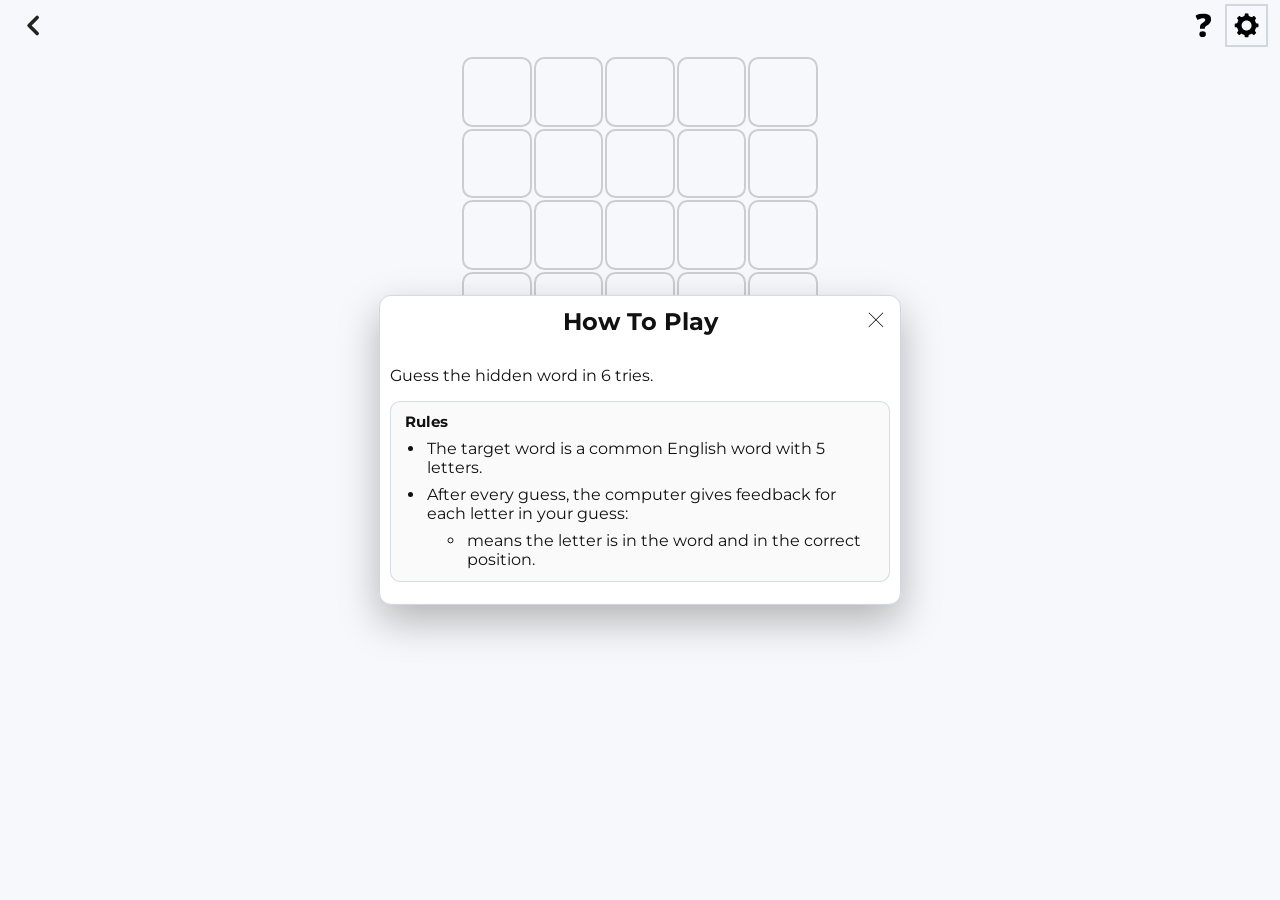
==== game.html @ 474e6b92 "Set up settings and how-to menus and add dark mode key creation for seed number storage key added to" ====
<!DOCTYPE html>
<html lang="en">

<head>
  <meta charset="UTF-8">
  <meta name="viewport" content="width=device-width, initial-scale=1.0">
  <title>Cryptle-Medium</title>
  <link rel="icon" href="assets/crakkle.svg" type="image/svg+xml">
  <link rel="stylesheet" href="styles/index.css">
  <link rel="stylesheet" href="styles/game_styles.css">
  <script src="scripts/game_logic.js" defer></script>
  <script src="scripts/game_visuals.js" defer></script>
</head>

<body>
  <div class="container">
    <div class="game-container">
      <header class="toolbar-header">
        <section class="toolbar-section">
          <a class="back-button" href="index.html" aria-label="Back to home">
            <svg class="back-button-icon" viewBox="0 0 24 24" aria-hidden="true" focusable="false">
              <path d="M14.5 6.5 9 12l5.5 5.5" fill="none" stroke-linecap="round" stroke-linejoin="round" stroke-width="2.5" />
            </svg>
          </a>
          <div class="toolbar-actions">
            <div class="how-to-modal">
              <button class="how-to-question-mark-button" id="how-to-question-mark-button" type="button" aria-label="Open how to modal"
                aria-haspopup="dialog" aria-expanded="false" aria-controls="how-to-dropdown">
                <img class="how-to-question-mark-icon" src="assets/question-mark.svg" alt="" aria-hidden="true">
              </button>
              <div class="how-to-dropdown hidden" id="how-to-dropdown" role="dialog" aria-modal="true" aria-labelledby="how-to-title" aria-hidden="true">
                <button class="settings-close-button" id="how-to-close-button" type="button" aria-label="Close how to modal">
                  <img class="settings-close-icon" src="assets/X.svg" alt="" aria-hidden="true">
                </button>
                <h2 id="how-to-title">How To Play</h2>
                <div class="modal-copy"></div>
                <p class="modal-intro">Guess the hidden word in 6 tries.</p>
                <section class="instruction-section" aria-labelledby="how-to-rules-title">
                  <h3 class="instruction-heading" id="how-to-rules-title">Rules</h3>
                  <ul class="instruction-list">
                    <li>The target word is a common English word with 5 letters.</li>
                    <li>After every guess, the computer gives feedback for each letter in your guess:</li>
                    <ul class="feedback-list">
                      <li><span class="instruction-letter-tile" data-state="correct" aria-hidden="true"></span> means the letter is in the word and in the correct position.</li>
                    </ul>
                  </ul>
                </section>
              </div>
            </div>
            <div class="settings-menu">
              <button class="settings-cog-button" id="settings-cog-button" type="button" aria-label="Open settings menu"
                aria-haspopup="dialog" aria-expanded="false" aria-controls="settings-dropdown">
                <img class="settings-cog-icon" src="assets/settings-cog.svg" alt="" aria-hidden="true">
              </button>
              <div class="settings-dropdown hidden" id="settings-dropdown" role="dialog" aria-modal="true" aria-labelledby="settings-title" aria-hidden="true">
                <button class="settings-close-button" id="settings-close-button" type="button" aria-label="Close settings menu">
                  <img class="settings-close-icon" src="assets/X.svg" alt="" aria-hidden="true">
                </button>
                <h2 id="settings-title">Settings</h2>
                <label class="settings-option" for="dark-mode-toggle">
                  <span>Dark mode</span>
                  <input id="dark-mode-toggle" type="checkbox">
                </label>
              </div>
            </div>
          </div>
        </section>
      </header>
      <main class="game-module">
        <div class="game-board-container">
          <div class="game-board">
            <div class="game-row" id="row-1">
              <div class="game-tile-container">
                <div class="game-tile" data-state="empty"></div>
              </div>
              <div class="game-tile-container">
                <div class="game-tile" data-state="empty"></div>
              </div>
              <div class="game-tile-container">
                <div class="game-tile" data-state="empty"></div>
              </div>
              <div class="game-tile-container">
                <div class="game-tile" data-state="empty"></div>
              </div>
              <div class="game-tile-container">
                <div class="game-tile" data-state="empty"></div>
              </div>
            </div>
            <div class="game-row" id="row-2">
              <div class="game-tile-container">
                <div class="game-tile" data-state="empty"></div>
              </div>
              <div class="game-tile-container">
                <div class="game-tile" data-state="empty"></div>
              </div>
              <div class="game-tile-container">
                <div class="game-tile" data-state="empty"></div>
              </div>
              <div class="game-tile-container">
                <div class="game-tile" data-state="empty"></div>
              </div>
              <div class="game-tile-container">
                <div class="game-tile" data-state="empty"></div>
              </div>
            </div>
            <div class="game-row" id="row-3">
              <div class="game-tile-container">
                <div class="game-tile" data-state="empty"></div>
              </div>
              <div class="game-tile-container">
                <div class="game-tile" data-state="empty"></div>
              </div>
              <div class="game-tile-container">
                <div class="game-tile" data-state="empty"></div>
              </div>
              <div class="game-tile-container">
                <div class="game-tile" data-state="empty"></div>
              </div>
              <div class="game-tile-container">
                <div class="game-tile" data-state="empty"></div>
              </div>
            </div>
            <div class="game-row" id="row-4">
              <div class="game-tile-container">
                <div class="game-tile" data-state="empty"></div>
              </div>
              <div class="game-tile-container">
                <div class="game-tile" data-state="empty"></div>
              </div>
              <div class="game-tile-container">
                <div class="game-tile" data-state="empty"></div>
              </div>
              <div class="game-tile-container">
                <div class="game-tile" data-state="empty"></div>
              </div>
              <div class="game-tile-container">
                <div class="game-tile" data-state="empty"></div>
              </div>
            </div>
            <div class="game-row" id="row-5">
              <div class="game-tile-container">
                <div class="game-tile" data-state="empty"></div>
              </div>
              <div class="game-tile-container">
                <div class="game-tile" data-state="empty"></div>
              </div>
              <div class="game-tile-container">
                <div class="game-tile" data-state="empty"></div>
              </div>
              <div class="game-tile-container">
                <div class="game-tile" data-state="empty"></div>
              </div>
              <div class="game-tile-container">
                <div class="game-tile" data-state="empty"></div>
              </div>
            </div>
          </div>
        </div>
      </main>
    </div>
  </div>
</body>
---- styles/index.css ----
@import url('https://fonts.googleapis.com/css2?family=Montserrat:ital,wght@0,100..900;1,100..900&display=swap');

:root {
  font-family: 'Montserrat', serif;
  font-size: 16px;
  --crakkle-icon: url('../assets/crakkle.svg');
  --color-background: #78c79b;
  --game-color-background: #f6f8fb;
  --game-text-color: #111111;
  --icon-color: #222222;
  --settings-surface-color: #ffffff;
  --settings-border-color: #d0d7de;
  --settings-text-color: #111111;
  --settings-hover-color: #f5f6f8;
  --empty-tile-color: #cbcdd1;

  /* Spacing variables */
  --vertical-spacing-0-5: 4px;
  --horizontal-spacing-0-5: 4px;
  --vertical-spacing-2: 16px;
  --horizontal-spacing-2: 16px;
  --vertical-spacing-1-5: 12px;
  --header-height: 40px;
  --header-toolbar-height: 50px;
  --header-padding-x: var(--horizontal-spacing-2);
  --game-max-width: 500px;
  --board-width: min(300px, 100vw);

  /* Button styles */
  --bg-btn-primary: #000000;
  --text-btn-primary: #ffffff;
  --sm-btn-bg-color: #e45c5c;
  --sm-btn-border-color: #aa3636;
  --sm-btn-text-color: #f8f7f7;
  --share-btn-color: #57C643;
  --share-border-color: #47A740;
}

@media (min-width: 768px) {
  :root {
    --board-width: 360px;
  }
}

:root[data-theme="dark"] {
  --game-color-background: #12161c;
  --game-text-color: #f0f3f8;
  --settings-surface-color: #1d2630;
  --settings-border-color: #34475a;
  --box-border-color: #a3afba;
  --settings-text-color: #f0f3f8;
  --settings-hover-color: #253242;
  --settings-cog-color: #f0f3f8;
  --empty-tile-color: #4a5664;
  --empty-peg-color: #212932;
  --white-peg-border: #c9d5e1;
  --grey-peg-color: #455365;
  --grey-peg-border: #424e5d;
  --sm-btn-text-color: #939292;
  --sm-btn-border-color: #858585;
}
---- styles/game_styles.css ----
html {
  height: 100%;
}

body {
  height: 100%;
  background-color: var(--game-color-background);
  color: var(--game-text-color);
  margin: 0;
  padding: 0;
  overflow-y: auto;
}

body.modal-open {
  overflow: hidden;
  overscroll-behavior: none;
}

div {
  margin: 0;
  padding: 0;
  border: 0;
  font-size: 100%;
  font: inherit;
  vertical-align: baseline;
}

/* Header Section */

header {
  display: block;
}

.toolbar-header {
  width: 100%;
  height: var(--header-toolbar-height);
  display: flex;
  align-items: center;
}

.toolbar-section {
  height: 48px;
  width: 100%;
  display: flex;
  align-items: center;
  justify-content: space-between;
  padding: 0 var(--horizontal-spacing-2);
  position: relative;
}

.toolbar-actions {
  display: flex;
  align-items: center;
  gap: 8px;
}

.back-button,
.how-to-modal,
.settings-menu {
  position: relative;
}

.back-button,
.settings-cog-button,
.how-to-question-mark-button {
  width: 35px;
  height: 35px;
  border: 0;
  border-radius: 0;
  background: transparent;
  color: var(--icon-color);
  display: inline-flex;
  justify-content: center;
  align-items: center;
  cursor: pointer;
  padding: 0;
}

.back-button {
  text-decoration: none;
}

.back-button-icon {
  width: 35px;
  height: 35px;
  display: block;
  stroke: currentColor;
}

.settings-cog-icon,
.how-to-question-mark-icon {
  width: 25px;
  height: 25px;
  display: block;
}

/* Settings styles */

:root[data-theme="dark"] .settings-cog-icon,
:root[data-theme="dark"] .how-to-question-mark-icon {
  filter: brightness(0) invert(1);
}

.back-button:focus-visible,
.settings-cog-button:focus-visible,
.how-to-question-mark-button:focus-visible {
  outline: 2px solid var(--settings-border-color);
  outline-offset: 2px;
}

.how-to-dropdown,
.settings-dropdown {
  position: fixed;
  top: 50%;
  left: 50%;
  transform: translate(-50%, -50%);
  width: min(500px, calc(100vw - 32px));
  background-color: var(--settings-surface-color);
  border: 1px solid var(--settings-border-color);
  border-radius: 12px;
  box-shadow: 0 16px 40px rgba(0, 0, 0, 0.28);
  color: var(--settings-text-color);
  z-index: 200;
  padding: 12px 10px 22px;
  max-height: min(80dvh, 720px);
  overflow-y: auto;
  overscroll-behavior: contain;
  -ms-overflow-style: none;
  scrollbar-width: none;
}

.how-to-dropdown::-webkit-scrollbar,
.settings-dropdown::-webkit-scrollbar {
  display: none;
}

.hidden {
  display: none !important;
}

.settings-close-button {
  position: absolute;
  top: 10px;
  right: 10px;
  width: 28px;
  height: 28px;
  border: 0;
  background: transparent;
  display: inline-flex;
  justify-content: center;
  align-items: center;
  cursor: pointer;
  padding: 0;
}

.settings-close-icon {
  width: 16px;
  height: 16px;
  display: block;
}

:root[data-theme="dark"] .settings-close-icon {
  filter: brightness(0) invert(1);
}

.settings-close-button:focus-visible {
  outline: 2px solid var(--settings-border-color);
  outline-offset: 2px;
}

.settings-option {
  display: flex;
  justify-content: space-between;
  align-items: center;
  gap: 8px;
  padding: 10px 12px;
  cursor: pointer;
  user-select: none;
}

.settings-option:hover {
  background: var(--settings-hover-color);
}

.settings-option-copy {
  display: flex;
  flex-direction: column;
  align-items: flex-start;
  gap: 2px;
}

.settings-option-title {
  line-height: 1.2;
}

.settings-option-subtitle {
  font-size: 0.8rem;
  line-height: 1.2;
  opacity: 0.8;
}

.settings-option input[type="checkbox"] {
  width: 16px;
  height: 16px;
}

.settings-link-button {
  width: 100%;
  border: 0;
  background: transparent;
  color: inherit;
  font: inherit;
  text-align: left;
}

.how-to-dropdown h2,
.settings-dropdown h2 {
  text-align: center;
  margin: 0 40px 12px;
  line-height: 1.15;
}

.settings-link-button:focus-visible,
.settings-option input[type="checkbox"]:focus-visible {
  outline: 2px solid var(--settings-border-color);
  outline-offset: 2px;
}

.modal-copy {
  display: grid;
  gap: 16px;
  padding: 0 16px 2px;
  line-height: 1.55;
}

.modal-copy p {
  margin: 0;
}

.modal-intro {
  max-width: 38ch;
  font-size: 1rem;
}

.instruction-section {
  display: grid;
  gap: 8px;
  padding: 12px 14px;
  border: 1px solid color-mix(in srgb, var(--settings-border-color) 82%, transparent);
  border-radius: 10px;
  background: color-mix(in srgb, var(--settings-hover-color) 50%, transparent);
}

.instruction-heading {
  margin: 0;
  font-size: 0.92rem;
  font-weight: 700;
  line-height: 1.2;
}

.instruction-list {
  margin: 0;
  padding-left: 20px;
  display: grid;
  gap: 8px;
}

.instruction-list li {
  padding-left: 2px;
}

.instruction-legend {
  display: grid;
  grid-template-columns: repeat(auto-fit, minmax(180px, 1fr));
  gap: 10px 12px;
  margin-top: 4px;
}

.instruction-legend-item {
  display: flex;
  align-items: center;
  gap: 10px;
  min-width: 0;
}

.instruction-tile,
.instruction-ship-tile {
  width: 22px;
  aspect-ratio: 1 / 1;
  display: inline-flex;
  box-sizing: border-box;
  border-radius: 15%;
  flex: 0 0 auto;
  vertical-align: text-bottom;
  margin: 0 4px;
}

.instruction-tile[data-state="miss"] {
  border: 2px solid var(--miss-tile-color);
  background-color: var(--miss-tile-bg-color);
}

.instruction-tile[data-state="hit"] {
  border: 2px solid var(--hit-tile-color);
  background-color: var(--hit-tile-bg-color);
}

.instruction-ship-tile[data-state="not-found"] {
  border: 2px solid var(--ship-nf-color);
  background-color: var(--ship-nf-bg-color);
}

.instruction-ship-tile[data-state="alive"] {
  border: 2px solid var(--alive-color);
  background-color: var(--alive-bg-color);
}

/* Game Board Styles */

.container {
  flex: 1;
  display: flex;
  flex-direction: column;
  width: 100%;
}

.game-container {
  position: relative;
  min-height: 100dvh;
}

.game-container,
.game-tile,
.game-action-button,
.back-button,
.settings-cog-button,
.how-to-question-mark-button,
.settings-close-button {
  touch-action: manipulation;
}

.game-module {
  width: 100%;
  max-width: var(--game-max-width);
  margin: 5px auto 5px;
  display: flex;
  flex-direction: column;
  min-height: calc(100dvh - var(--header-toolbar-height) - 10px);
}

.game-board-container {
  display: flex;
  justify-content: center;
  align-items: flex-start;
  overflow: hidden;
  margin-bottom: 4px;
}

.game-board {
  display: grid;
  grid-template-rows: repeat(5, 1fr);
  grid-gap: 2px;
  padding: 2px;
  box-sizing: border-box;
  width: var(--board-width);
}

.game-board.is-disabled {
  pointer-events: none;
}

.game-row {
  display: grid;
  grid-gap: 2px;
  grid-template-columns: repeat(5, 1fr);
}

.game-tile-container {
  display: block;
  perspective: 500px;
}

.game-tile {
  width: 100%;
  aspect-ratio: 1 / 1;
  display: inline-flex;
  justify-content: center;
  align-items: center;
  vertical-align: middle;
  box-sizing: border-box;
  user-select: none;
  border-radius: 15%;
  cursor: pointer;
  transform: scale(1);
  transform-style: preserve-3d;
  backface-visibility: hidden;
  transition: transform 140ms ease, box-shadow 140ms ease;
}

.game-tile[data-state="empty"] {
  border: 2px solid var(--empty-tile-color);
  background-color: var(--empty-tile-bg-color);
}

.game-tile.is-selected {
  box-shadow: inset 0 0 0 2px rgba(255, 255, 255, 0.45);
}
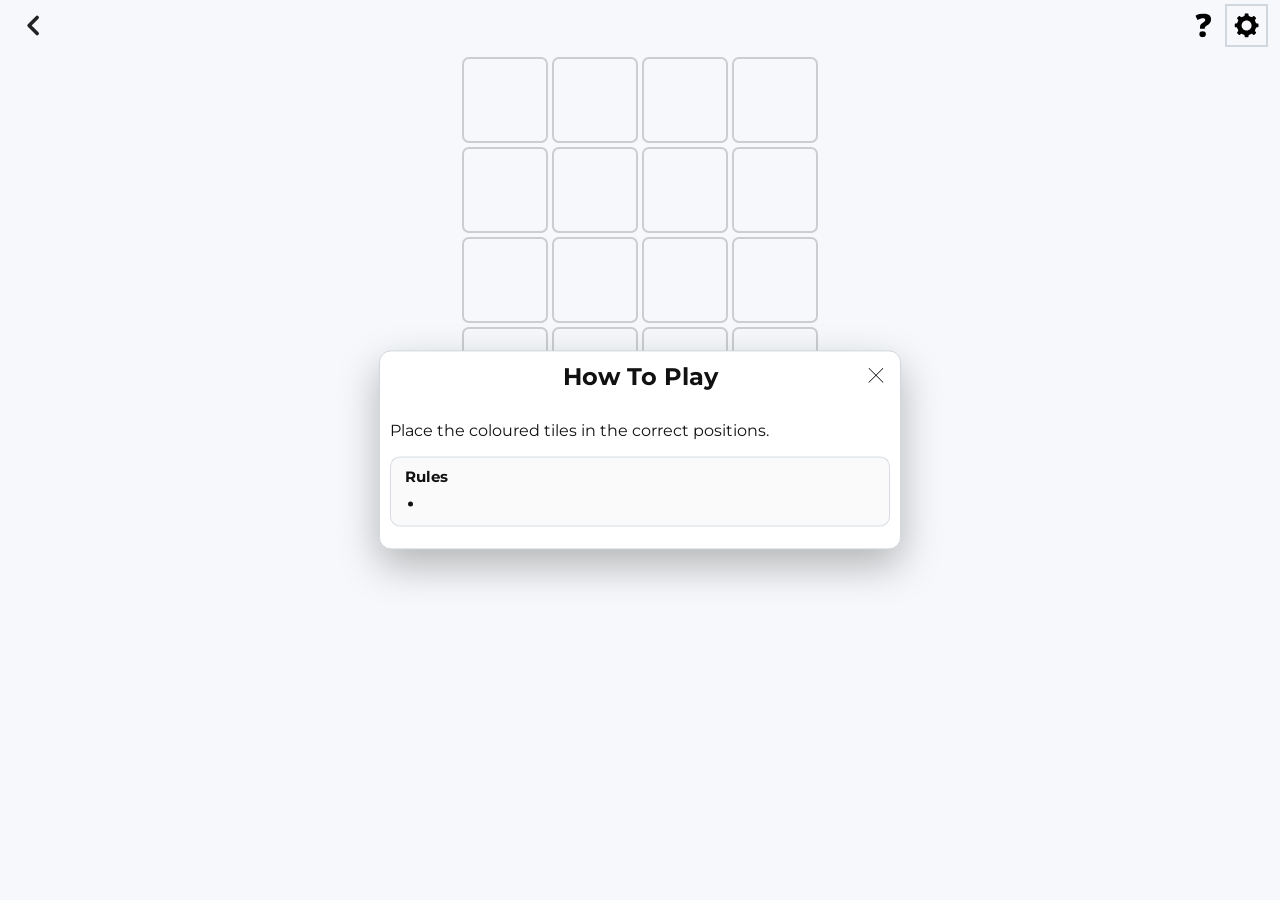
==== commit 91992fd2: "Adjust styling and layout to new game design idea" ====
--- a/game.html
+++ b/game.html
@@ -4,7 +4,7 @@
 <head>
   <meta charset="UTF-8">
   <meta name="viewport" content="width=device-width, initial-scale=1.0">
-  <title>Cryptle-Medium</title>
+  <title>Crakkle</title>
   <link rel="icon" href="assets/crakkle.svg" type="image/svg+xml">
   <link rel="stylesheet" href="styles/index.css">
   <link rel="stylesheet" href="styles/game_styles.css">
@@ -34,15 +34,11 @@
                 </button>
                 <h2 id="how-to-title">How To Play</h2>
                 <div class="modal-copy"></div>
-                <p class="modal-intro">Guess the hidden word in 6 tries.</p>
+                <p class="modal-intro"> Place the coloured tiles in the correct positions.</p>
                 <section class="instruction-section" aria-labelledby="how-to-rules-title">
                   <h3 class="instruction-heading" id="how-to-rules-title">Rules</h3>
                   <ul class="instruction-list">
-                    <li>The target word is a common English word with 5 letters.</li>
-                    <li>After every guess, the computer gives feedback for each letter in your guess:</li>
-                    <ul class="feedback-list">
-                      <li><span class="instruction-letter-tile" data-state="correct" aria-hidden="true"></span> means the letter is in the word and in the correct position.</li>
-                    </ul>
+                    <li></li>
                   </ul>
                 </section>
               </div>
@@ -82,14 +78,8 @@
               <div class="game-tile-container">
                 <div class="game-tile" data-state="empty"></div>
               </div>
-              <div class="game-tile-container">
-                <div class="game-tile" data-state="empty"></div>
-              </div>
             </div>
             <div class="game-row" id="row-2">
-              <div class="game-tile-container">
-                <div class="game-tile" data-state="empty"></div>
-              </div>
               <div class="game-tile-container">
                 <div class="game-tile" data-state="empty"></div>
               </div>
@@ -116,31 +106,8 @@
               <div class="game-tile-container">
                 <div class="game-tile" data-state="empty"></div>
               </div>
-              <div class="game-tile-container">
-                <div class="game-tile" data-state="empty"></div>
-              </div>
             </div>
             <div class="game-row" id="row-4">
-              <div class="game-tile-container">
-                <div class="game-tile" data-state="empty"></div>
-              </div>
-              <div class="game-tile-container">
-                <div class="game-tile" data-state="empty"></div>
-              </div>
-              <div class="game-tile-container">
-                <div class="game-tile" data-state="empty"></div>
-              </div>
-              <div class="game-tile-container">
-                <div class="game-tile" data-state="empty"></div>
-              </div>
-              <div class="game-tile-container">
-                <div class="game-tile" data-state="empty"></div>
-              </div>
-            </div>
-            <div class="game-row" id="row-5">
-              <div class="game-tile-container">
-                <div class="game-tile" data-state="empty"></div>
-              </div>
               <div class="game-tile-container">
                 <div class="game-tile" data-state="empty"></div>
               </div>
--- a/styles/index.css
+++ b/styles/index.css
@@ -58,4 +58,5 @@
   --grey-peg-border: #424e5d;
   --sm-btn-text-color: #939292;
   --sm-btn-border-color: #858585;
+  --icon-color: #f0f3f8;
 }
--- a/styles/game_styles.css
+++ b/styles/game_styles.css
@@ -358,8 +358,8 @@
 
 .game-board {
   display: grid;
-  grid-template-rows: repeat(5, 1fr);
-  grid-gap: 2px;
+  grid-template-rows: repeat(4, 1fr);
+  grid-gap: 4px;
   padding: 2px;
   box-sizing: border-box;
   width: var(--board-width);
@@ -371,8 +371,8 @@
 
 .game-row {
   display: grid;
-  grid-gap: 2px;
-  grid-template-columns: repeat(5, 1fr);
+  grid-gap: 4px;
+  grid-template-columns: repeat(4, 1fr);
 }
 
 .game-tile-container {
@@ -389,7 +389,7 @@
   vertical-align: middle;
   box-sizing: border-box;
   user-select: none;
-  border-radius: 15%;
+  border-radius: 8%;
   cursor: pointer;
   transform: scale(1);
   transform-style: preserve-3d;
